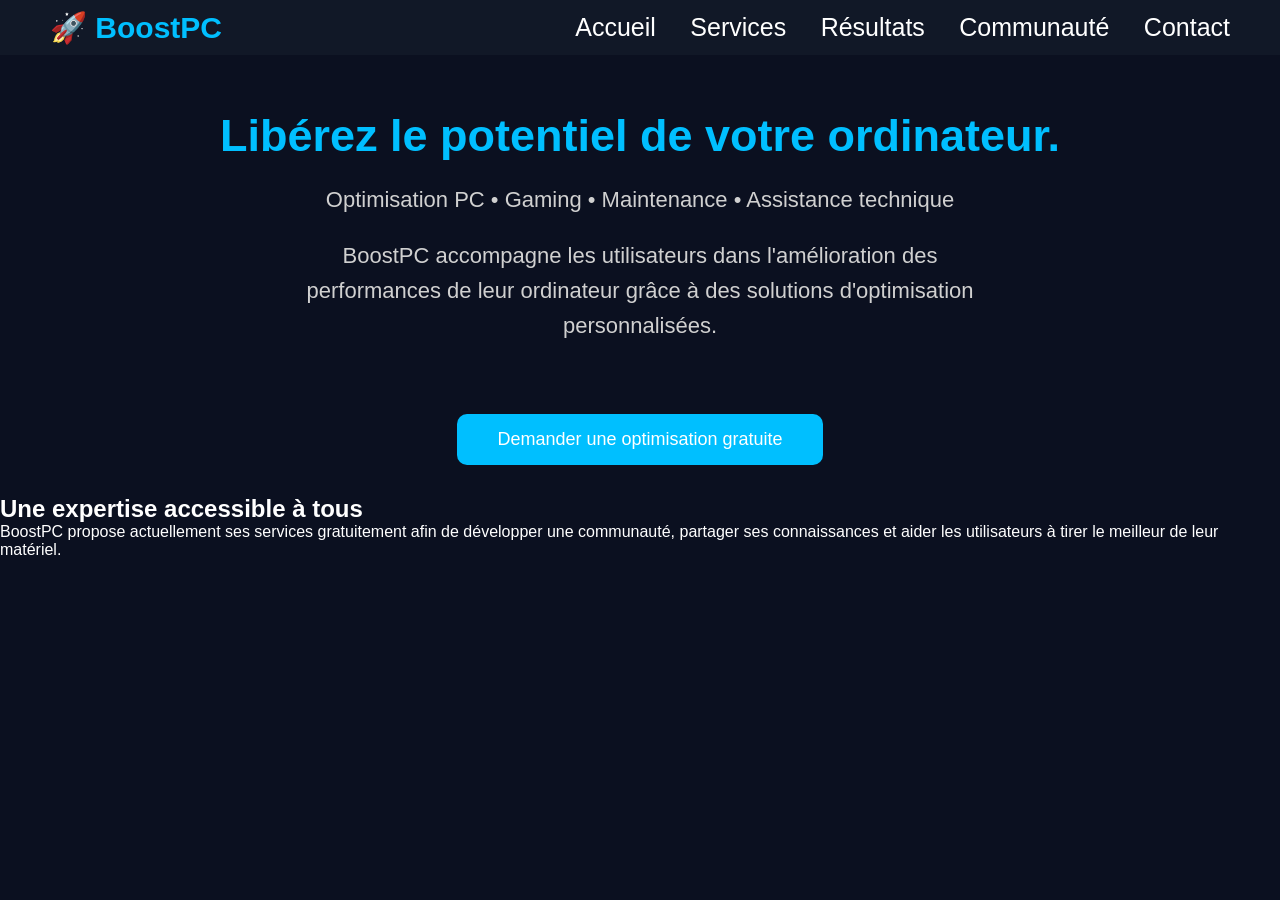
==== index_backup.html @ c75bd5c0 "Premier envoi du site BoostPC" ====
<!DOCTYPE html>
<html lang="fr">

<head>
    <meta charset="UTF-8">
    <meta name="viewport" content="width=device-width, initial-scale=1.0">

    <title>BoostPC - Optimisation PC</title>

    <!-- Feuille de style -->
    <link rel="stylesheet" href="css/style.css">
</head>

<body>

    <header>

        <div class="logo">
            🚀 BoostPC
        </div>

        <nav>
            <a href="#">Accueil</a>
            <a href="#">Services</a>
            <a href="#">Résultats</a>
            <a href="#">Communauté</a>
            <a href="#">Contact</a>
        </nav>

    </header>

    <section class="hero">

        <h1>
            Libérez le potentiel de votre ordinateur.
        </h1>

        <p>
            Optimisation PC • Gaming • Maintenance • Assistance technique
        </p>

        <p class="description">
            BoostPC accompagne les utilisateurs dans l'amélioration
            des performances de leur ordinateur grâce à des solutions
            d'optimisation personnalisées.
        </p>

        <button>
            Demander une optimisation gratuite
        </button>

    </section>


    <section class="presentation">

        <h2>
            Une expertise accessible à tous
        </h2>

        <p>
            BoostPC propose actuellement ses services gratuitement
            afin de développer une communauté, partager ses connaissances
            et aider les utilisateurs à tirer le meilleur de leur matériel.
        </p>

    </section>

    <script src="js/script.js"></script>

</body>

</html>
---- css/style.css ----
/* =========================
   RESET GENERAL
========================= */

* {
    margin: 0;
    padding: 0;
    box-sizing: border-box;
}


/* =========================
   BASE DU SITE
========================= */

body {
    background: #0b1020;
    color: white;
    font-family: Arial, Helvetica, sans-serif;
}


/* =========================
   HEADER / MENU
========================= */

header {

    display: flex;
    justify-content: space-between;
    align-items: center;

    padding: 10px 50px;

    background: #111827;

}


.logo {

    font-size: 30px;

    font-weight: bold;

    color: #00bfff;

}


nav a {

    font-size: 25px;

    color: white;

    text-decoration: none;

    margin-left: 30px;

}


nav a:hover {

    color: #00bfff;

}


/* =========================
   ACCUEIL
========================= */

.hero {

    text-align: center;

    padding: 30px 20px;

}


.hero h1 {

    margin-top: 25px;

    font-size: 45px;

    color: #00bfff;

}


.hero p {

    margin-top: 25px;

    font-size: 22px;

    border-radius: 10px;

    color: #d0d0d0;

}
.hero span {

    display: block;

    margin-top: 15px;

    color: #8B5CF6;

    font-size: 18px;

    font-weight: bold;

}
/* =========================
   BOUTONS GENERAUX
========================= */

button {

    margin-top: 40px;

    background: #00bfff;

    color: white;

    border: none;

    padding: 15px 40px;

    border-radius: 10px;

    font-size: 18px;

    cursor: pointer;

}


button:hover {

    background: #0095cc;

}


/* =========================
   BLOCS DE PRESENTATION
========================= */

.description {

    max-width: 700px;

    margin: 30px auto;

    font-size: 18px;

    line-height: 1.6;

}
.intro-text {
    width: 280px;
    text-align: center;
    background: #111827;
    padding: 25px;
    border-radius: 15px;
    border: 1px solid #1f2937;
}
.intro-text h2 {
    color: #8B5CF6;
    font-size: 24px;
    margin-bottom: 15px;
}
.intro-text p {
    color: #d0d0d0;
    font-size: 16px;
    line-height: 1.5;
}
/* =========================
   ALIGNEMENT PRESENTATION ACCUEIL
========================= */


.advantages-container {
    display: flex;
    justify-content: center;
    gap: 20px;
}
/* =========================
   SERVICES
========================= */

.services {

    text-align: center;

    padding: 5px 20px;

}


.services h2 {

    color: #00bfff;

    font-size: 40px;

    margin-bottom: 50px;

}


.services-container {

    display: flex;

    justify-content: center;

    flex-wrap: wrap;

    gap: 10px;

}


.service-card {

    background: #111827;

    width: 300px;

    padding: 30px;

    border-radius: 15px;

    transition: 0.3s;

    border: 1px solid #1f2937;

}


.service-card:hover {

    transform: translateY(-10px);

    border-color: #8B5CF6;

}


.service-card h3 {

    color: #8B5CF6;

    margin-bottom: 15px;

}


.service-card p {

    color: #d0d0d0;

    line-height: 1.6;

}
 /* =========================
   RESULTATS
========================= */

.results {

    text-align: center;

    padding: 80px 20px;

    background: #111827;

}


.results h2 {

    color: #00bfff;

    font-size: 50px;

    margin-bottom: 10px;

}


.results-intro {

    max-width: 700px;

    margin: auto;

    color: #d0d0d0;

    font-size: 30px;

    line-height: 1.5;

}



.results-container {

    display: flex;

    justify-content: center;

    flex-wrap: wrap;

    gap: 20px;

    margin-top: 30px;

}



.result-card {

    width: 280px;

    padding: 23px;

    background: #0b1020;

    border-radius: 15px;

}



.result-card h3 {

    color: #8B5CF6;

    margin-bottom: 25px;

}
/* =========================
   RESULTATS AVANT / APRES
========================= */

.before {

    color: #ff3b3b;

    margin: 15px;

    font-size: 17px;

    line-height: 1.5;

}


.after {

    color: #00bfff;

    margin: 15px;

    font-size: 17px;

    font-weight: bold;

    line-height: 1.5;

}
/* =========================
   COMMUNAUTE
========================= */

.community {

    text-align: center;

    padding: 80px 20px;

}
/* =========================
   A PROPOS
========================= */

.about {

    text-align: center;

    padding: 80px 20px;

    background: #111827;

}


.about h2 {

    color: #00bfff;

    font-size: 40px;

    margin-bottom: 30px;

}


.about > p {

    max-width: 800px;

    margin: 20px auto;

    color: #d0d0d0;

    line-height: 1.7;

}
/* =========================
   VALEURS A PROPOS
========================= */

.values {

    display: flex;

    justify-content: center;

    flex-wrap: wrap;

    gap: 30px;

    margin-top: 50px;

}



.value-card {

    width: 280px;

    background: #0b1020;

    padding: 30px;

    border-radius: 15px;

}



.value-card h3 {

    color: #8B5CF6;

    margin-bottom: 15px;

}
/* =========================
   CONTACT
========================= */

.contact {

    text-align: center;

    padding: 80px 20px;

}


.contact h2 {

    color: #00bfff;

    font-size: 40px;

    margin-bottom: 25px;

}


.contact > p {

    max-width: 700px;

    margin: auto;

    color: #d0d0d0;

}


.contact-box {

    max-width: 500px;

    margin: 40px auto;

    padding: 30px;

    background: #111827;

    border-radius: 15px;

}


.contact-box h3 {

    color: #8B5CF6;

}


.contact-box li {

    color: #d0d0d0;

    margin: 10px;

}
/* =========================
   BOUTON HERO BOOSTPC
========================= */

.hero-button {

    display: inline-block;

    margin-top: 30px;

    padding: 15px 40px;

    background: #8B5CF6;

    color: white;

    text-decoration: none;

    border-radius: 30px;

    font-size: 18px;

    font-weight: bold;

    box-shadow: 0 0 150px rgba(139, 92, 246, 0.5);

    transition: 1s;

}


.hero-button:hover {

    transform: translateY(-5px);

    background: #00bfff;

    box-shadow:
    0 0 1px rgba(0, 191, 255, 0.6),
    0 0 150px rgba(246, 92, 92, 0.5);

}
/* =========================
   METHODE BOOSTPC
========================= */

.method {

    text-align: center;

    padding: 60px 20px;

}


.method h2 {

    color: #00bfff;

    font-size: 40px;

    margin-bottom: 25px;

}


.method-intro {

    max-width: 700px;

    margin: auto;

    color: #d0d0d0;

    line-height: 1.6;

}


.method-container {

    display: flex;

    justify-content: center;

    flex-wrap: wrap;

    gap: 25px;

    margin-top: 50px;

}



.method-card {

    width: 250px;

    padding: 30px;

    background: #111827;

    border-radius: 15px;

}



.method-card h3 {

    color: #8B5CF6;

    margin-bottom: 15px;

}


.method-card p {

    color: #d0d0d0;

}
/* =========================
   CARTES COMMUNAUTE
========================= */

.community-container {

    display: flex;

    justify-content: center;

    flex-wrap: wrap;

    gap: 25px;

    margin-top: 35px;

}


.community-card {

    width: 280px;

    padding: 25px;

    background: #111827;

    border-radius: 15px;

}


.community-card h3 {

    color: #8B5CF6;

    margin-bottom: 15px;

}


.community-card p {

    color: #d0d0d0;

    line-height: 1.5;

}
/* =========================
   ENGAGEMENT BOOSTPC
========================= */

.trust-box {

    max-width: 600px;

    margin: 30px auto 0;

    padding: 25px;

    background: #111827;

    border-radius: 15px;

    border: 2px solid #8B5CF6;

    box-sizing: border-box;

}


.trust-box h3 {

    color: #00bfff;

    margin-bottom: 10px;

}


.trust-box p {

    color: #d0d0d0;

    line-height: 1.5;

}
/* =========================
   ELEMENTS COMMUNS
========================= */

.service-card,
.community-card,
.value-card,
.trust-box {

    background: #111827;

    border-radius: 15px;

    padding: 25px;

    border: 1px solid rgba(139, 92, 246, 0.3);

    transition: 0.3s;

}


.service-card:hover,
.community-card:hover,
.value-card:hover,
.trust-box:hover {

    transform: translateY(-5px);

}
/* =========================
   ANIMATION MENU
========================= */


nav a {

    animation: menuPulse 3s infinite;

}


@keyframes menuPulse {

    0% {

        text-shadow: 0 0 2px #8B5CF6;

    }


    50% {

        text-shadow:
        0 0 8px #8B5CF6,
        0 0 15px #8B5CF6,
        0 0 25px #8B5CF6;

    }


    100% {

        text-shadow: 0 0 120px #8B5CF6;

    }
}
/* =========================
   AVANTAGES ACCUEIL
========================= */

.advantages {

    display: flex;

    justify-content: center;

    align-items: center;

    gap: 60px;

    padding: 50px 20px;

    flex-wrap: wrap;

}

.advantage-card {

    width: 280px;

    padding: 25px;

    background: #111827;

    border-radius: 15px;

    border: 1px solid #1f2937;

    text-align: center;

}


.advantage-card h3 {

    color: #8B5CF6;

    margin-bottom: 15px;

}


.advantage-card p {

    color: #d0d0d0;

    line-height: 1.5;

}
.advantage-list {

    display: flex;

    flex-direction: column;

    gap: 20px;

}
/* =========================
   POURQUOI BOOSTPC
========================= */

.why-boostpc {

    text-align: center;

    padding: 40px 20px;

    background: #111827;

}


.why-boostpc h2 {

    color: #00bfff;

    font-size: 35px;

    margin-bottom: 20px;

}


.why-boostpc > p {

    max-width: 800px;

    margin: auto;

    color: #d0d0d0;

    line-height: 1.6;

}


.why-container {

    display: flex;

    justify-content: center;

    flex-wrap: wrap;

    gap: 25px;

    margin-top: 35px;

}


.why-card {

    width: 280px;

    padding: 25px;

    background: #0b1020;

    border-radius: 15px;

    border: 1px solid #1f2937;

}


.why-card h3 {

    color: #8B5CF6;

    margin-bottom: 15px;

}


.why-card p {

    color: #d0d0d0;

    line-height: 1.5;

}
/* =========================
   FOOTER
========================= */

footer {

    text-align: center;

    padding: 20px;

    background: #111827;

    color: #d0d0d0;

    font-size: 14px;

}


footer a {

    color: #00bfff;

    text-decoration: none;

}


footer a:hover {

    text-decoration: underline;

}
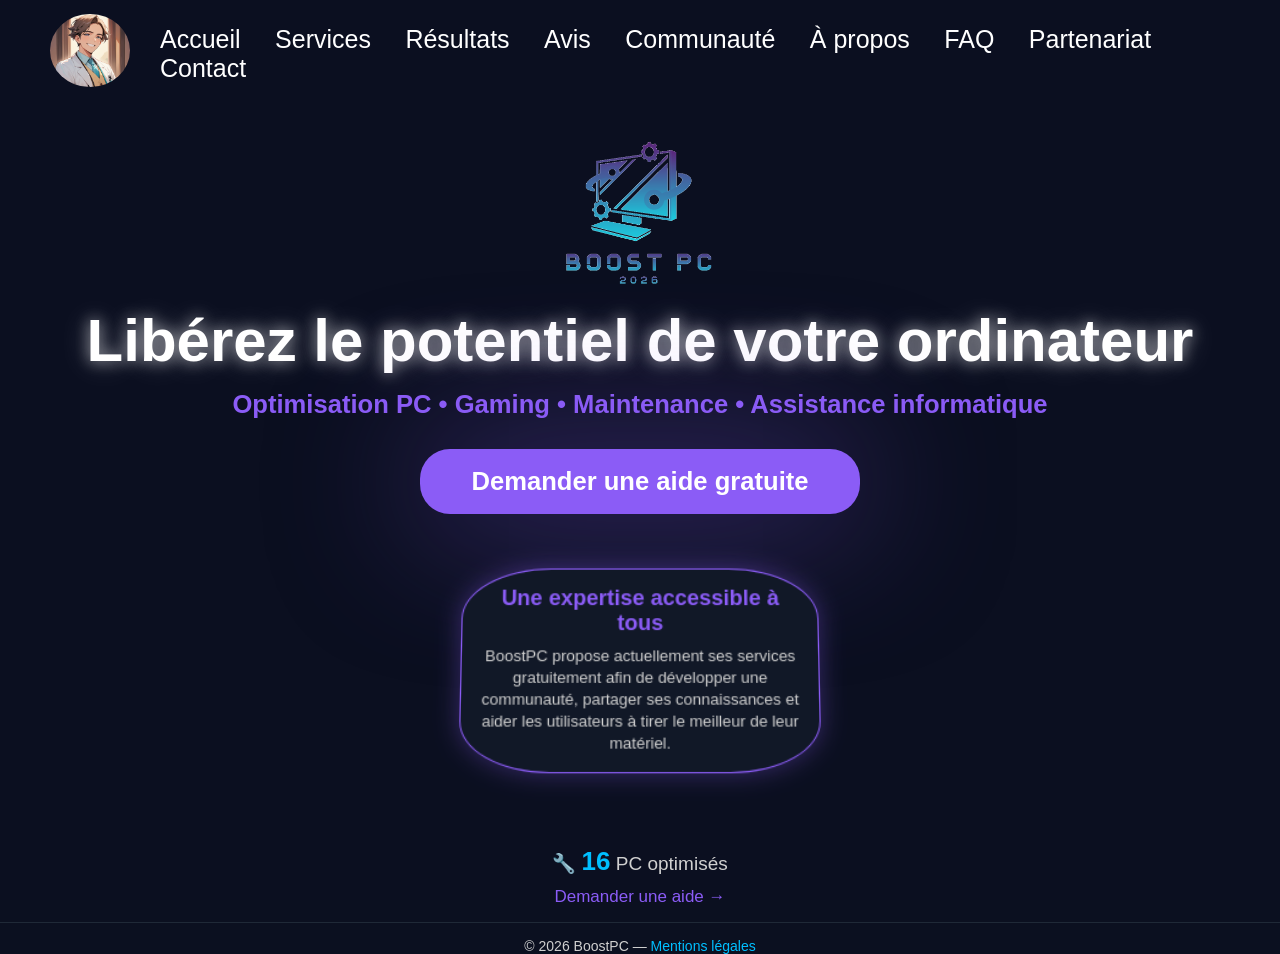
==== commit 8208ef6b: "Mise a jour compteur PC optimises" ====
--- a/index_backup.html
+++ b/index_backup.html
@@ -5,10 +5,21 @@
     <meta charset="UTF-8">
     <meta name="viewport" content="width=device-width, initial-scale=1.0">
 
-    <title>BoostPC - Optimisation PC</title>
+    <title>BoostPC - Optimisation PC Gratuite, Gaming & Assistance</title>
+    <meta name="description" content="BoostPC optimise votre PC gratuitement : performances, gaming, maintenance et assistance informatique personnalisée.">
 
+<meta property="og:title" content="BoostPC - Optimisation PC Gratuite, Gaming & Assistance">
+<meta property="og:description" content="Libérez le potentiel de votre ordinateur. Optimisation, gaming, maintenance et assistance informatique gratuite.">
+<meta property="og:image" content="https://boostpcbyquarz.github.io/boostpc/images/Boost_PC_logo.png">
+<meta property="og:image:width" content="1200">
+<meta property="og:image:height" content="630">
+<meta property="og:url" content="https://boostpcbyquarz.github.io/boostpc/">
+<meta property="og:type" content="website">
+<meta property="og:site_name" content="BoostPC">
+<meta name="twitter:card" content="summary_large_image">
     <!-- Feuille de style -->
     <link rel="stylesheet" href="css/style.css">
+    <link rel="icon" type="image/png" href="images/piclumen-1785346111693.png">
 </head>
 
 <body>
@@ -16,58 +27,89 @@
     <header>
 
         <div class="logo">
-            🚀 BoostPC
+            <img src="images/piclumen-1785346111693.png" alt="BoostPC" width="80">
         </div>
+<nav>
 
-        <nav>
-            <a href="#">Accueil</a>
-            <a href="#">Services</a>
-            <a href="#">Résultats</a>
-            <a href="#">Communauté</a>
-            <a href="#">Contact</a>
-        </nav>
+    <a href="../index.html">Accueil</a>
+<a href="pages/services.html">Services</a>
+<a href="pages/resultats.html">Résultats</a>
+<a href="pages/avis.html">Avis</a>
+<a href="pages/communaute.html">Communauté</a>
+<a href="pages/apropos.html">À propos</a>
+<a href="pages/faq.html">FAQ</a>
+<a href="pages/partenariat.html">Partenariat</a>
+<a href="pages/contact.html">Contact</a>
 
-    </header>
+</nav>
+    
+    </header> 
 
     <section class="hero">
 
-        <h1>
-            Libérez le potentiel de votre ordinateur.
-        </h1>
+    <img src="images/Boost_PC_logo.png" alt="BoostPC" class="hero-logo">
 
-        <p>
-            Optimisation PC • Gaming • Maintenance • Assistance technique
-        </p>
+    <p>
+        Libérez le potentiel de votre ordinateur
+    </p>
 
-        <p class="description">
-            BoostPC accompagne les utilisateurs dans l'amélioration
-            des performances de leur ordinateur grâce à des solutions
-            d'optimisation personnalisées.
-        </p>
+    <span>
+        Optimisation PC • Gaming • Maintenance • Assistance informatique
+    </span>
 
-        <button>
-            Demander une optimisation gratuite
-        </button>
+    <a href="pages/contact.html" class="hero-button">
+        Demander une aide gratuite
+    </a>
 
-    </section>
+</section>
 
 
-    <section class="presentation">
+<section class="advantages">
 
-        <h2>
-            Une expertise accessible à tous
-        </h2>
+    <div class="advantages-container">
 
-        <p>
-            BoostPC propose actuellement ses services gratuitement
-            afin de développer une communauté, partager ses connaissances
-            et aider les utilisateurs à tirer le meilleur de leur matériel.
-        </p>
+        <div class="intro-text">
+            <h2>Une expertise accessible à tous</h2>
+            <p>
+                BoostPC propose actuellement ses services gratuitement
+                afin de développer une communauté, partager ses connaissances
+                et aider les utilisateurs à tirer le meilleur de leur matériel.
+            </p>
+        </div>
 
-    </section>
+        <div class="advantage-card">
+            <h3>⚡ Performances optimisées</h3>
+            <p>Amélioration de la réactivité, de la stabilité et de l'efficacité du système.</p>
+        </div>
+
+        <div class="advantage-card">
+            <h3>🛠 Assistance personnalisée</h3>
+            <p>Des conseils adaptés à votre matériel et à vos besoins.</p>
+        </div>
+
+        <div class="advantage-card">
+            <h3>🔒 Modifications expliquées</h3>
+            <p>Chaque optimisation est expliquée et peut être annulée à tout moment.</p>
+        </div>
+
+    </div>
+
+</section>
 
     <script src="js/script.js"></script>
 
+    <footer>
+    <div class="intervention-counter">
+        <p>🔧 <strong>16</strong> PC optimisés</p>
+        <a href="pages/contact.html">Demander une aide →</a>
+    </div>
+    <p>&copy; 2026 BoostPC — <a href="pages/mentions-legales.html">Mentions légales</a></p>
+</footer>
+<script data-goatcounter="https://boostpc.goatcounter.com/count"
+        async src="//gc.zgo.at/count.js"></script>
 </body>
-
+<video class="bg-video" autoplay muted loop playsinline>
+    <source src="videos/ventilos-bg.mp4" type="video/mp4">
+</video>
+<div class="bg-video-overlay"></div>
 </html>
--- a/css/style.css
+++ b/css/style.css
@@ -27,16 +27,16 @@
 header {
 
     display: flex;
+
     justify-content: space-between;
+
     align-items: center;
 
-    padding: 10px 50px;
-
-    background: #111827;
-
-}
-
-
+    padding: clamp(8px, 1.5vh, 15px) 50px;
+
+    background: transparent;
+
+}
 .logo {
 
     font-size: 30px;
@@ -47,7 +47,11 @@
 
 }
 
-
+.logo img {
+
+    border-radius: 50%;
+
+}
 nav a {
 
     font-size: 25px;
@@ -76,16 +80,16 @@
 
     text-align: center;
 
-    padding: 30px 20px;
+    padding: clamp(10px, 2vh, 25px) 20px;
 
 }
 
 
 .hero h1 {
 
-    margin-top: 25px;
-
-    font-size: 45px;
+    margin-top: clamp(10px, 2vh, 20px);
+
+    font-size: clamp(30px, 4vw, 45px);
 
     color: #00bfff;
 
@@ -94,13 +98,17 @@
 
 .hero p {
 
-    margin-top: 25px;
-
-    font-size: 22px;
+    margin-top: clamp(10px, 1.5vh, 20px);
+
+    font-size: clamp(36px, 5vw, 60px);
 
     border-radius: 10px;
 
-    color: #d0d0d0;
+    color: #ffffff;
+
+    font-weight: bold;
+
+    text-shadow: 0 0 15px rgba(255, 255, 255, 0.6), 0 0 30px rgba(255, 255, 255, 0.3);
 
 }
 .hero span {
@@ -111,7 +119,7 @@
 
     color: #8B5CF6;
 
-    font-size: 18px;
+    font-size: clamp(16px, 2vw, 30px);
 
     font-weight: bold;
 
@@ -181,60 +189,48 @@
     font-size: 16px;
     line-height: 1.5;
 }
-/* =========================
-   ALIGNEMENT PRESENTATION ACCUEIL
-========================= */
-
-
-.advantages-container {
+
+/* =========================
+   SERVICES
+========================= */
+.services {
+
+    text-align: center;
+
+    padding: clamp(10px, 2vh, 20px) 20px;
+
+}
+
+
+.services h2 {
+
+    color: #00bfff;
+
+    font-size: clamp(28px, 3.5vw, 40px);
+
+    margin-bottom: clamp(15px, 2.5vh, 30px);
+
+}
+
+
+.services-container {
+
     display: flex;
+
     justify-content: center;
-    gap: 20px;
-}
-/* =========================
-   SERVICES
-========================= */
-
-.services {
-
-    text-align: center;
-
-    padding: 5px 20px;
-
-}
-
-
-.services h2 {
-
-    color: #00bfff;
-
-    font-size: 40px;
-
-    margin-bottom: 50px;
-
-}
-
-
-.services-container {
-
-    display: flex;
-
-    justify-content: center;
 
     flex-wrap: wrap;
 
-    gap: 10px;
-
-}
-
-
+    gap: clamp(8px, 1.5vw, 15px);
+
+}
 .service-card {
 
     background: #111827;
 
-    width: 300px;
-
-    padding: 30px;
+    width: 250px;
+
+    padding: clamp(15px, 2.5vh, 25px);
 
     border-radius: 15px;
 
@@ -243,8 +239,6 @@
     border: 1px solid #1f2937;
 
 }
-
-
 .service-card:hover {
 
     transform: translateY(-10px);
@@ -265,303 +259,417 @@
 
 .service-card p {
 
-    color: #d0d0d0;
+    color: #ffffff;
 
     line-height: 1.6;
+
+    text-shadow: 0 0 8px rgba(255, 255, 255, 0.4);
 
 }
  /* =========================
    RESULTATS
 ========================= */
-
 .results {
 
     text-align: center;
 
-    padding: 80px 20px;
+    padding: clamp(15px, 3vh, 30px) 20px;
+
+    background: transparent;
+
+}
+.results h2 {
+
+    color: #00bfff;
+
+    font-size: clamp(28px, 4vw, 42px);
+
+    margin-bottom: clamp(8px, 1.5vh, 15px);
+
+}
+
+
+.results-intro {
+
+    max-width: 700px;
+
+    margin: auto;
+
+    color: #d0d0d0;
+
+    font-size: clamp(16px, 1.8vw, 20px);
+
+    line-height: 1.5;
+
+}
+.results-container {
+
+    display: flex;
+
+    justify-content: center;
+
+    flex-wrap: wrap;
+
+    gap: clamp(10px, 1.5vw, 20px);
+
+    margin-top: clamp(15px, 2.5vh, 25px);
+
+}
+
+.result-card {
+
+    width: 240px;
+
+    padding: clamp(12px, 2vh, 20px);
+
+    background: #0b1020;
+
+    border-radius: 15px;
+
+    border: 1px solid #1f2937;
+
+    transition: 0.3s;
+
+    text-align: center;
+
+    display: flex;
+
+    flex-direction: column;
+
+    justify-content: center;
+
+    min-height: 180px;
+
+}
+
+.result-card:hover {
+
+    transform: translateY(-10px);
+
+    border-color: #8B5CF6;
+
+}
+
+
+
+.result-card h3 {
+
+    color: #8B5CF6;
+
+    margin-bottom: clamp(10px, 1.5vh, 18px);
+
+    font-size: 18px;
+
+    text-align: center;
+
+}
+/* =========================
+   RESULTATS AVANT / APRES
+========================= */
+.before {
+
+    color: #ff3b3b;
+
+    margin: 10px;
+
+    font-size: 15px;
+
+    line-height: 1.4;
+
+    text-shadow: 0 0 6px rgba(0, 0, 0, 0.9), 0 1px 3px rgba(0, 0, 0, 0.9);
+
+    font-weight: bold;
+
+    text-align: center;
+
+}
+.after {
+
+    color: #00bfff;
+
+    margin: 10px;
+
+    font-size: 15px;
+
+    font-weight: bold;
+
+    line-height: 1.4;
+
+    text-align: center;
+
+}
+/* =========================
+   COMMUNAUTE
+========================= */
+
+.community {
+
+    display: flex;
+
+    flex-direction: column;
+
+    justify-content: center;
+
+    align-items: center;
+
+    min-height: calc(100vh - 140px);
+
+    text-align: center;
+
+    padding: clamp(20px, 3.5vh, 35px) 20px;
+
+}
+.community h2 {
+
+    color: #8B5CF6;
+
+    font-size: clamp(28px, 3.5vw, 40px);
+
+    margin-bottom: 8px;
+
+}
+
+
+.community > p {
+
+    max-width: 750px;
+
+    margin: 0 auto;
+
+    color: #d0d0d0;
+
+    font-size: clamp(15px, 1.6vw, 18px);
+
+    line-height: 1.5;
+
+}
+/* =========================
+   A PROPOS
+========================= */
+.about {
+
+    text-align: center;
+
+    padding: clamp(20px, 3vh, 35px) 20px;
+
+    background: transparent;
+
+}
+.about h2 {
+
+    color: #00bfff;
+
+    font-size: clamp(32px, 4.5vw, 46px);
+
+    margin-bottom: clamp(12px, 2vh, 20px);
+
+}
+
+
+.about > p {
+
+    max-width: 850px;
+
+    margin: clamp(10px, 1.5vh, 16px) auto;
+
+    color: #d0d0d0;
+
+    font-size: clamp(17px, 1.8vw, 20px);
+
+    line-height: 1.6;
+
+    transition: transform 0.25s ease;
+
+    cursor: default;
+
+}
+
+
+.about > p:hover {
+
+    transform: scale(1.05);
+
+    color: #ffffff;
+
+}
+/* =========================
+   VALEURS A PROPOS
+========================= */
+.values {
+
+    display: flex;
+
+    justify-content: center;
+
+    flex-wrap: wrap;
+
+    gap: clamp(12px, 1.8vw, 20px);
+
+    margin-top: clamp(15px, 2.5vh, 25px);
+
+}
+.value-card {
+
+    width: 180px;
+
+    background: #0b1020;
+
+    padding: 12px;
+
+    border-radius: 12px;
+
+    border: 1px solid #1f2937;
+
+    text-align: left;
+
+    box-sizing: border-box;
+
+    transition: transform 0.3s ease, background 0.3s ease, border-color 0.3s ease;
+
+}
+.value-card:hover {
+
+    transform: scale(1.35) translateY(-10px);
+
+    background: #1a1f35;
+
+    border-color: #8B5CF6;
+
+    box-shadow: 0 15px 35px rgba(139, 92, 246, 0.45);
+
+    z-index: 3;
+
+    position: relative;
+
+}
+
+.value-card h3 {
+
+    color: #8B5CF6;
+
+    margin-bottom: 15px;
+
+}
+/* =========================
+   CONTACT
+========================= */
+.contact {
+
+    text-align: center;
+
+    padding: clamp(20px, 3.5vh, 35px) 20px;
+
+}
+
+
+.contact h2 {
+
+    color: #00bfff;
+
+    font-size: clamp(30px, 4vw, 42px);
+
+    margin-bottom: clamp(10px, 1.5vh, 18px);
+
+}
+
+
+.contact > p {
+
+    max-width: 700px;
+
+    margin: 0 auto;
+
+    color: #d0d0d0;
+
+    font-size: clamp(15px, 1.6vw, 18px);
+
+    line-height: 1.5;
+
+}
+.contact-box {
+
+    max-width: 500px;
+
+    margin: clamp(15px, 2.5vh, 25px) auto;
+
+    padding: clamp(18px, 2.5vh, 25px);
 
     background: #111827;
 
-}
-
-
-.results h2 {
-
-    color: #00bfff;
-
-    font-size: 50px;
-
-    margin-bottom: 10px;
-
-}
-
-
-.results-intro {
-
-    max-width: 700px;
-
-    margin: auto;
+    border-radius: 15px;
+
+    border: 1px solid #1f2937;
+
+    transition: 0.3s;
+
+}
+
+
+.contact-box:hover {
+
+    transform: translateY(-8px);
+
+    border-color: #8B5CF6;
+
+}
+
+
+.contact-box h3 {
+
+    color: #8B5CF6;
+
+    font-size: clamp(17px, 1.8vw, 20px);
+
+}
+
+
+.contact-box p {
+
+    font-size: clamp(14px, 1.5vw, 16px);
+
+    line-height: 1.5;
+
+}
+
+
+.contact-box li {
 
     color: #d0d0d0;
 
-    font-size: 30px;
-
-    line-height: 1.5;
-
-}
-
-
-
-.results-container {
-
-    display: flex;
-
-    justify-content: center;
-
-    flex-wrap: wrap;
-
-    gap: 20px;
+    margin: 8px;
+
+    font-size: clamp(14px, 1.5vw, 16px);
+
+}
+/* =========================
+   BOUTON HERO BOOSTPC
+========================= */
+
+.hero-button {
+
+    display: inline-block;
 
     margin-top: 30px;
 
-}
-
-
-
-.result-card {
-
-    width: 280px;
-
-    padding: 23px;
-
-    background: #0b1020;
-
-    border-radius: 15px;
-
-}
-
-
-
-.result-card h3 {
-
-    color: #8B5CF6;
-
-    margin-bottom: 25px;
-
-}
-/* =========================
-   RESULTATS AVANT / APRES
-========================= */
-
-.before {
-
-    color: #ff3b3b;
-
-    margin: 15px;
-
-    font-size: 17px;
-
-    line-height: 1.5;
-
-}
-
-
-.after {
-
-    color: #00bfff;
-
-    margin: 15px;
-
-    font-size: 17px;
+    padding: clamp(12px, 2vh, 20px) clamp(25px, 4vw, 55px);
+
+    background: #8B5CF6;
+
+    color: white;
+
+    text-decoration: none;
+
+    border-radius: 30px;
+
+    font-size: clamp(16px, 2vw, 28px);
 
     font-weight: bold;
 
-    line-height: 1.5;
-
-}
-/* =========================
-   COMMUNAUTE
-========================= */
-
-.community {
-
-    text-align: center;
-
-    padding: 80px 20px;
-
-}
-/* =========================
-   A PROPOS
-========================= */
-
-.about {
-
-    text-align: center;
-
-    padding: 80px 20px;
-
-    background: #111827;
-
-}
-
-
-.about h2 {
-
-    color: #00bfff;
-
-    font-size: 40px;
-
-    margin-bottom: 30px;
-
-}
-
-
-.about > p {
-
-    max-width: 800px;
-
-    margin: 20px auto;
-
-    color: #d0d0d0;
-
-    line-height: 1.7;
-
-}
-/* =========================
-   VALEURS A PROPOS
-========================= */
-
-.values {
-
-    display: flex;
-
-    justify-content: center;
-
-    flex-wrap: wrap;
-
-    gap: 30px;
-
-    margin-top: 50px;
-
-}
-
-
-
-.value-card {
-
-    width: 280px;
-
-    background: #0b1020;
-
-    padding: 30px;
-
-    border-radius: 15px;
-
-}
-
-
-
-.value-card h3 {
-
-    color: #8B5CF6;
-
-    margin-bottom: 15px;
-
-}
-/* =========================
-   CONTACT
-========================= */
-
-.contact {
-
-    text-align: center;
-
-    padding: 80px 20px;
-
-}
-
-
-.contact h2 {
-
-    color: #00bfff;
-
-    font-size: 40px;
-
-    margin-bottom: 25px;
-
-}
-
-
-.contact > p {
-
-    max-width: 700px;
-
-    margin: auto;
-
-    color: #d0d0d0;
-
-}
-
-
-.contact-box {
-
-    max-width: 500px;
-
-    margin: 40px auto;
-
-    padding: 30px;
-
-    background: #111827;
-
-    border-radius: 15px;
-
-}
-
-
-.contact-box h3 {
-
-    color: #8B5CF6;
-
-}
-
-
-.contact-box li {
-
-    color: #d0d0d0;
-
-    margin: 10px;
-
-}
-/* =========================
-   BOUTON HERO BOOSTPC
-========================= */
-
-.hero-button {
-
-    display: inline-block;
-
-    margin-top: 30px;
-
-    padding: 15px 40px;
-
-    background: #8B5CF6;
-
-    color: white;
-
-    text-decoration: none;
-
-    border-radius: 30px;
-
-    font-size: 18px;
-
-    font-weight: bold;
-
     box-shadow: 0 0 150px rgba(139, 92, 246, 0.5);
 
     transition: 1s;
 
 }
-
 
 .hero-button:hover {
 
@@ -577,12 +685,11 @@
 /* =========================
    METHODE BOOSTPC
 ========================= */
-
 .method {
 
     text-align: center;
 
-    padding: 60px 20px;
+    padding: clamp(15px, 2.5vh, 30px) 20px;
 
 }
 
@@ -591,13 +698,11 @@
 
     color: #00bfff;
 
-    font-size: 40px;
-
-    margin-bottom: 25px;
-
-}
-
-
+    font-size: clamp(28px, 3.5vw, 40px);
+
+    margin-bottom: clamp(10px, 2vh, 20px);
+
+}
 .method-intro {
 
     max-width: 700px;
@@ -609,8 +714,6 @@
     line-height: 1.6;
 
 }
-
-
 .method-container {
 
     display: flex;
@@ -619,9 +722,9 @@
 
     flex-wrap: wrap;
 
-    gap: 25px;
-
-    margin-top: 50px;
+    gap: clamp(10px, 1.5vw, 20px);
+
+    margin-top: clamp(15px, 2.5vh, 30px);
 
 }
 
@@ -629,19 +732,88 @@
 
 .method-card {
 
+    width: 220px;
+
+    padding: clamp(12px, 2vh, 20px);
+
+    background: #111827;
+
+    border-radius: 15px;
+
+    transition: 0.3s;
+
+    border: 1px solid #1f2937;
+
+}
+
+
+.method-card:hover {
+
+    transform: translateY(-10px);
+
+    border-color: #8B5CF6;
+
+}
+.method-card h3 {
+
+    color: #8B5CF6;
+
+    margin-bottom: 15px;
+
+}
+
+
+.method-card p {
+
+    color: #ffffff;
+
+    text-shadow: 0 0 8px rgba(255, 255, 255, 0.4);
+
+}
+/* =========================
+   CARTES COMMUNAUTE
+========================= */
+
+.community-container {
+
+    display: flex;
+
+    justify-content: center;
+
+    flex-wrap: wrap;
+
+    gap: clamp(14px, 2vw, 22px);
+
+    margin-top: clamp(20px, 3vh, 30px);
+
+}
+
+
+.community-card {
+
     width: 250px;
 
-    padding: 30px;
+    padding: clamp(15px, 2.5vh, 22px);
 
     background: #111827;
 
     border-radius: 15px;
 
-}
-
-
-
-.method-card h3 {
+    border: 1px solid #1f2937;
+
+    transition: 0.3s;
+
+}
+
+
+.community-card:hover {
+
+    transform: translateY(-10px);
+
+    border-color: #8B5CF6;
+
+}
+.community-card h3 {
 
     color: #8B5CF6;
 
@@ -650,124 +822,88 @@
 }
 
 
-.method-card p {
+.community-card p {
+
+    color: #ffffff;
+
+    line-height: 1.5;
+
+    text-shadow: 0 0 8px rgba(255, 255, 255, 0.4);
+
+}
+/* =========================
+   ENGAGEMENT BOOSTPC
+========================= */
+.trust-box {
+
+    width: 180px;
+
+    text-align: left;
+
+    padding: 12px;
+
+    background: #0b1020;
+
+    border-radius: 12px;
+
+    border: 1px solid #1f2937;
+
+    box-sizing: border-box;
+
+    transition: transform 0.3s ease, background 0.3s ease, border-color 0.3s ease;
+
+}
+.trust-box:hover {
+
+    transform: scale(1.35) translateY(-10px);
+
+    background: #1a1f35;
+
+    border-color: #8B5CF6;
+
+    box-shadow: 0 15px 35px rgba(139, 92, 246, 0.45);
+
+    z-index: 3;
+
+    position: relative;
+
+}
+
+.trust-box h3 {
+
+    color: #8B5CF6;
+
+    margin-bottom: 15px;
+
+}
+
+
+.trust-box p {
 
     color: #d0d0d0;
 
-}
-/* =========================
-   CARTES COMMUNAUTE
-========================= */
-
-.community-container {
-
-    display: flex;
-
-    justify-content: center;
-
-    flex-wrap: wrap;
-
-    gap: 25px;
-
-    margin-top: 35px;
-
-}
-
-
+    line-height: 1.5;
+
+}
+/* =========================
+   ELEMENTS COMMUNS
+========================= */
+.service-card,
 .community-card {
 
-    width: 280px;
+    background: #111827;
+
+    border-radius: 15px;
 
     padding: 25px;
 
-    background: #111827;
-
-    border-radius: 15px;
-
-}
-
-
-.community-card h3 {
-
-    color: #8B5CF6;
-
-    margin-bottom: 15px;
-
-}
-
-
-.community-card p {
-
-    color: #d0d0d0;
-
-    line-height: 1.5;
-
-}
-/* =========================
-   ENGAGEMENT BOOSTPC
-========================= */
-
-.trust-box {
-
-    max-width: 600px;
-
-    margin: 30px auto 0;
-
-    padding: 25px;
-
-    background: #111827;
-
-    border-radius: 15px;
-
-    border: 2px solid #8B5CF6;
-
-    box-sizing: border-box;
-
-}
-
-
-.trust-box h3 {
-
-    color: #00bfff;
-
-    margin-bottom: 10px;
-
-}
-
-
-.trust-box p {
-
-    color: #d0d0d0;
-
-    line-height: 1.5;
-
-}
-/* =========================
-   ELEMENTS COMMUNS
-========================= */
-
-.service-card,
-.community-card,
-.value-card,
-.trust-box {
-
-    background: #111827;
-
-    border-radius: 15px;
-
-    padding: 25px;
-
     border: 1px solid rgba(139, 92, 246, 0.3);
 
     transition: 0.3s;
 
 }
-
-
 .service-card:hover,
-.community-card:hover,
-.value-card:hover,
-.trust-box:hover {
+.community-card:hover {
 
     transform: translateY(-5px);
 
@@ -809,6 +945,7 @@
 
     }
 }
+
 /* =========================
    AVANTAGES ACCUEIL
 ========================= */
@@ -821,32 +958,453 @@
 
     align-items: center;
 
-    gap: 60px;
-
-    padding: 50px 20px;
+    padding: clamp(40px, 6vh, 70px) 20px;
+
+    margin-top: clamp(20px, 4vh, 40px);
+
+    perspective: 1200px;
+
+}
+
+
+.advantages-container {
+
+    position: relative;
+
+    width: clamp(230px, 23vw, 300px);
+
+    height: clamp(170px, 17vh, 210px);
+
+    transform-style: preserve-3d;
+
+    transform: rotateX(8deg);
+
+    animation: orbitRotate 14s linear infinite;
+
+}
+
+
+.advantages-container:hover {
+
+    animation-play-state: paused;
+
+}
+
+
+.advantages-container .intro-text,
+.advantages-container .advantage-card {
+
+    position: absolute;
+
+    top: 0;
+
+    left: 0;
+
+    width: 100%;
+
+    height: 100%;
+
+    backface-visibility: hidden;
+
+    display: flex;
+
+    flex-direction: column;
+
+    justify-content: center;
+
+    background: #111827;
+
+    padding: 20px;
+
+    border-radius: 15px;
+
+    border: 1px solid #1f2937;
+
+    box-sizing: border-box;
+
+}
+
+
+.advantages-container .intro-text {
+    transform: rotateY(0deg) translateZ(clamp(160px, 18vw, 220px));
+}
+
+.advantages-container .advantage-card:nth-of-type(2) {
+    transform: rotateY(90deg) translateZ(clamp(160px, 18vw, 220px));
+}
+
+.advantages-container .advantage-card:nth-of-type(3) {
+    transform: rotateY(180deg) translateZ(clamp(160px, 18vw, 220px));
+}
+
+.advantages-container .advantage-card:nth-of-type(4) {
+    transform: rotateY(270deg) translateZ(clamp(160px, 18vw, 220px));
+}
+
+
+@keyframes orbitRotate {
+
+    from {
+        transform: rotateX(8deg) rotateY(0deg);
+    }
+
+    to {
+        transform: rotateX(8deg) rotateY(360deg);
+    }
+
+}
+
+
+.advantage-card h3 {
+
+    color: #8B5CF6;
+
+    margin-bottom: 15px;
+
+}
+
+
+.advantage-card p {
+
+    color: #d0d0d0;
+
+    line-height: 1.5;
+
+}
+
+/* =========================
+   POURQUOI BOOSTPC
+========================= */
+
+.why-boostpc {
+
+    text-align: center;
+
+    padding: 40px 20px;
+
+    background: #111827;
+
+}
+
+
+.why-boostpc h2 {
+
+    color: #00bfff;
+
+    font-size: 35px;
+
+    margin-bottom: 20px;
+
+}
+
+
+.why-boostpc > p {
+
+    max-width: 800px;
+
+    margin: auto;
+
+    color: #d0d0d0;
+
+    line-height: 1.6;
+
+}
+
+
+.why-container {
+
+    display: flex;
+
+    justify-content: center;
 
     flex-wrap: wrap;
 
-}
-
-.advantage-card {
+    gap: 25px;
+
+    margin-top: 35px;
+
+}
+
+
+.why-card {
 
     width: 280px;
 
     padding: 25px;
 
+    background: #0b1020;
+
+    border-radius: 15px;
+
+    border: 1px solid #1f2937;
+
+}
+
+
+.why-card h3 {
+
+    color: #8B5CF6;
+
+    margin-bottom: 15px;
+
+}
+
+
+.why-card p {
+
+    color: #d0d0d0;
+
+    line-height: 1.5;
+
+}
+/* =========================
+   FOOTER
+========================= */
+
+footer {
+
+    text-align: center;
+
+    padding: 0px;
+
+    background: transparent;
+
+    color: #d0d0d0;
+
+    font-size: 14px;
+
+}
+
+footer a {
+
+    color: #00bfff;
+
+    text-decoration: none;
+
+}
+
+
+footer a:hover {
+
+    text-decoration: underline;
+
+}
+/* =========================
+   RESPONSIVE MOBILE
+========================= */
+
+@media (max-width: 768px) {
+
+    header {
+        flex-direction: column;
+        padding: 15px 20px;
+    }
+
+    nav {
+        margin-top: 10px;
+        display: flex;
+        flex-wrap: wrap;
+        justify-content: center;
+    }
+
+    nav a {
+        font-size: 16px;
+        margin: 5px 10px;
+    }
+
+    .hero h1 {
+        font-size: 32px;
+    }
+
+    .hero p {
+        font-size: 18px;
+    }
+
+    .advantages,
+    .advantages-container,
+    .services-container,
+    .results-container,
+    .community-container,
+    .method-container,
+    .values {
+        flex-direction: column;
+        align-items: center;
+    }
+
+    .service-card,
+    .advantage-card,
+    .intro-text,
+    .result-card,
+    .community-card,
+    .value-card,
+    .method-card {
+        width: 90%;
+        max-width: 320px;
+    }
+
+}
+/* =========================
+   AVIS / TEMOIGNAGES
+========================= */
+.testimonials {
+
+    text-align: center;
+
+    padding: clamp(50px, 8vh, 20px) 20px;
+
+}
+
+
+.testimonials h2 {
+
+    color: #00bfff;
+
+    font-size: clamp(34px, 4.5vw, 48px);
+
+    margin-bottom: clamp(18px, 3vh, 30px);
+
+}
+
+
+.testimonials-intro {
+
+    max-width: 750px;
+
+    margin: auto;
+
+    color: #d0d0d0;
+
+    font-size: clamp(17px, 2vw, 22px);
+
+    line-height: 1.6;
+
+}
+
+
+
+
+
+.testimonials-container:hover .testimonial-card {
+
+    transform: scale(0.9);
+
+    opacity: 0.55;
+
+}
+
+
+.testimonials-container .testimonial-card:hover {
+
+    transform: scale(1.2) translateY(-15px) !important;
+
+    opacity: 1 !important;
+
+    border-color: #8B5CF6;
+
+    box-shadow: 0 15px 40px rgba(139, 92, 246, 0.4);
+
+    z-index: 2;
+
+}
+.testimonial-author {
+
+    display: block;
+
+    margin-top: 15px;
+
+    color: #8B5CF6;
+
+    font-weight: bold;
+
+    font-style: normal;
+
+}
+/* =========================
+   FAQ
+========================= */
+
+.faq {
+
+    text-align: center;
+
+    padding: 80px 20px;
+
+}
+
+
+.faq h2 {
+
+    color: #00bfff;
+
+    font-size: 40px;
+
+    margin-bottom: 20px;
+
+}
+
+
+.faq-intro {
+
+    max-width: 700px;
+
+    margin: auto;
+
+    color: #d0d0d0;
+
+    line-height: 1.6;
+
+    font-size: clamp(18px, 2vw, 32px);
+
+}
+
+.faq-container {
+
+    display: flex;
+
+    justify-content: center;
+
+    flex-wrap: wrap;
+
+    gap: 25px;
+
+    margin-top: 50px;
+
+}
+.faq-card {
+
+    width: 300px;
+
+    padding: 25px;
+
     background: #111827;
 
     border-radius: 15px;
 
     border: 1px solid #1f2937;
 
-    text-align: center;
-
-}
-
-
-.advantage-card h3 {
+    text-align: left;
+
+    transition: transform 0.3s ease, background 0.3s ease, border-color 0.3s ease;
+
+}
+
+
+.faq-card:hover {
+
+    transform: scale(1.1) translateY(-10px);
+
+    background: #1a1f35;
+
+    border-color: #8B5CF6;
+
+    box-shadow: 0 15px 35px rgba(139, 92, 246, 0.4);
+
+    z-index: 3;
+
+    position: relative;
+
+}
+.faq-card h3 {
 
     color: #8B5CF6;
 
@@ -855,137 +1413,1370 @@
 }
 
 
-.advantage-card p {
+.faq-card p {
 
     color: #d0d0d0;
 
+    line-height: 1.6;
+
+}
+/* =========================
+   ANIMATIONS D'APPARITION
+========================= */
+
+.hero,
+.advantages,
+.services,
+.results,
+.community,
+.about,
+.contact,
+.method,
+.testimonials,
+.faq {
+
+    animation: fadeInUp 0.8s ease-out;
+
+}
+
+
+@keyframes fadeInUp {
+
+    from {
+        opacity: 0;
+        transform: translateY(20px);
+    }
+
+    to {
+        opacity: 1;
+        transform: translateY(0);
+    }
+
+}
+/* =========================
+   CLIGNOTEMENT DISCORD
+========================= */
+
+.blink-text {
+
+    animation: blinkText 1.5s ease-in-out infinite;
+
+}
+
+
+@keyframes blinkText {
+
+    0%, 100% {
+        opacity: 1;
+    }
+
+    50% {
+        opacity: 0.4;
+    }
+
+}
+/* =========================
+   AJUSTEMENT TAILLE TEXTE CARTES A PROPOS
+========================= */
+
+.value-card h3,
+.trust-box h3 {
+
+    font-size: 15px;
+
+    margin-bottom: 8px;
+
+}
+
+
+.value-card p,
+.trust-box p {
+
+    font-size: 13px;
+
+    line-height: 1.4;
+
+}
+/* =========================
+   CORRECTIF MOBILE - AVIS / TRUST / FAQ
+========================= */
+
+@media (max-width: 768px) {
+
+    .testimonials-container {
+        flex-wrap: wrap;
+    }
+
+    .testimonial-card,
+    .trust-box,
+    .faq-card {
+        width: 90%;
+        max-width: 320px;
+    }
+
+}
+/* =========================
+   MISE EN AVANT BLOC DISCORD CONTACT
+========================= */
+
+.contact-box-featured {
+
+    max-width: 550px;
+
+    border: 2px solid #8B5CF6;
+
+    box-shadow: 0 0 25px rgba(139, 92, 246, 0.4);
+
+    animation: pulseGlow 2.5s ease-in-out infinite;
+
+}
+
+
+.contact-box-featured:hover {
+
+    transform: scale(1.1) translateY(-10px);
+
+    box-shadow: 0 0 45px rgba(139, 92, 246, 0.7);
+
+    animation-play-state: paused;
+
+}
+
+
+@keyframes pulseGlow {
+
+    0%, 100% {
+        box-shadow: 0 0 20px rgba(139, 92, 246, 0.3);
+    }
+
+    50% {
+        box-shadow: 0 0 35px rgba(139, 92, 246, 0.6);
+    }
+
+}
+/* =========================
+   IMAGES DE FOND - RESULTATS
+========================= */
+
+.result-card {
+
+    position: relative;
+
+    background-size: cover;
+
+    background-position: center;
+
+    overflow: hidden;
+
+    isolation: isolate;
+
+}
+
+
+.result-card::before {
+
+    content: "";
+
+    position: absolute;
+
+    inset: 0;
+
+    background: linear-gradient(180deg, rgba(11, 16, 32, 0.55) 0%, rgba(11, 16, 32, 0.92) 100%);
+
+    z-index: -1;
+
+}
+
+
+.result-card:nth-child(1) {
+    background-image: url("../images/resultats/resultat-windows.png");
+}
+
+.result-card:nth-child(2) {
+    background-image: url("../images/resultats/resultat-gaming.png");
+}
+
+.result-card:nth-child(3) {
+    background-image: url("../images/resultats/resultat-systeme.png");
+}
+
+.result-card:nth-child(4) {
+    background-image: url("../images/resultats/resultat-energie.png");
+}
+
+.result-card:nth-child(5) {
+    background-image: url("../images/resultats/resultat-reseau.jpeg");
+}
+
+.result-card:nth-child(6) {
+    background-image: url("../images/resultats/resultat-refroidissement.jpg");
+}
+/* =========================
+   ZOOM AU SURVOL - CARTES RESULTATS
+========================= */
+
+.result-card {
+
+    transition: transform 0.3s ease, opacity 0.3s ease, box-shadow 0.3s ease;
+
+}
+
+
+.results-container:hover .result-card {
+
+    transform: scale(0.9);
+
+    opacity: 0.6;
+
+}
+
+
+.results-container .result-card:hover {
+
+    transform: scale(1.25) translateY(-10px) !important;
+
+    opacity: 1 !important;
+
+    box-shadow: 0 15px 40px rgba(139, 92, 246, 0.4);
+
+    z-index: 3;
+
+}
+/* =========================
+   LOGO HERO ACCUEIL
+========================= */
+
+.hero-logo {
+
+    width: clamp(140px, 12vw, 220px);
+
+    height: auto;
+
+    margin-top: clamp(5px, 1.5vh, 15px);
+
+}
+/* =========================
+   LAYOUT AVIS - CARTES + IMAGES
+========================= */
+
+.testimonials-layout {
+
+    display: flex;
+
+    justify-content: space-between;
+
+    align-items: flex-start;
+
+    gap: clamp(20px, 3vw, 40px);
+
+    margin-top: clamp(30px, 5vh, 50px);
+
+    width: 92vw;
+
+    margin-left: 5vw;
+
+    margin-right: auto;
+
+}
+.testimonials-container {
+
+    display: grid;
+
+    grid-template-columns: repeat(2, 1fr);
+
+    gap: clamp(12px, 1.5vw, 20px);
+
+    flex: 1;
+
+    min-width: 0;
+
+}
+
+.testimonial-card {
+
+    width: 100%;
+
+    padding: clamp(16px, 2.5vh, 24px);
+
+    background: #111827;
+
+    border-radius: 15px;
+
+    border: 1px solid #1f2937;
+
+    text-align: left;
+
+    transition: transform 0.3s ease, background 0.3s ease, border-color 0.3s ease, box-shadow 0.3s ease;
+
+}
+
+
+.testimonial-card:hover {
+
+    transform: scale(1.08) translateY(-8px);
+
+    background: #1a1f35;
+
+    border-color: #8B5CF6;
+
+    box-shadow: 0 15px 35px rgba(139, 92, 246, 0.4);
+
+    z-index: 3;
+
+    position: relative;
+
+}
+
+
+.testimonials-side-images {
+
+    display: flex;
+
+    flex-direction: column;
+
+    gap: 20px;
+
+    width: clamp(280px, 26vw, 420px);
+
+    flex-shrink: 0;
+
+    margin-top: -165px;
+
+}
+
+
+.testimonials-side-images img {
+
+    width: 100%;
+
+    height: auto;
+
+    border-radius: 15px;
+
+    border: 1px solid #1f2937;
+
+    opacity: 0.95;
+
+    transition: transform 0.3s ease, border-color 0.3s ease, box-shadow 0.3s ease;
+
+}
+
+
+.testimonials-side-images img:hover {
+
+    transform: scale(1.08) translateY(-8px);
+
+    border-color: #8B5CF6;
+
+    box-shadow: 0 15px 35px rgba(139, 92, 246, 0.4);
+
+    z-index: 3;
+
+    position: relative;
+
+}
+
+
+@media (max-width: 900px) {
+
+    .testimonials-layout {
+        flex-direction: column;
+        align-items: center;
+        width: 100%;
+        max-width: 500px;
+        margin: 0 auto;
+    }
+
+    .testimonials-container {
+        width: 100%;
+    }
+
+    .testimonials-side-images {
+        flex-direction: column;
+        width: 100%;
+        max-width: 400px;
+        margin-top: 30px;
+        margin-left: 0;
+    }
+
+}
+/* =========================
+   LIGHTBOX IMAGES AVIS
+========================= */
+
+.lightbox-overlay {
+
+    position: fixed;
+
+    top: 0;
+
+    left: 0;
+
+    width: 100%;
+
+    height: 100%;
+
+    background: rgba(11, 16, 32, 0.92);
+
+    display: flex;
+
+    justify-content: center;
+
+    align-items: center;
+
+    opacity: 0;
+
+    visibility: hidden;
+
+    transition: opacity 0.3s ease;
+
+    z-index: 100;
+
+    cursor: zoom-out;
+
+}
+
+
+.lightbox-overlay.active {
+
+    opacity: 1;
+
+    visibility: visible;
+
+}
+
+
+.lightbox-overlay img {
+
+    max-width: 92vw;
+
+    max-height: 92vh;
+
+    border-radius: 10px;
+
+    border: 2px solid #8B5CF6;
+
+    box-shadow: 0 0 60px rgba(139, 92, 246, 0.5);
+
+}
+/* =========================
+   VIDEO DE FOND - TOUTES LES PAGES
+========================= */
+
+.bg-video {
+
+    position: fixed;
+
+    top: 0;
+
+    left: 0;
+
+    width: 100%;
+
+    height: 100%;
+
+    object-fit: cover;
+
+    object-position: 100% center;
+
+    z-index: -2;
+
+}
+.bg-video-overlay {
+
+    position: fixed;
+
+    top: 0;
+
+    left: 0;
+
+    width: 100%;
+
+    height: 100%;
+
+    background: rgba(11, 16, 32, 0.85);
+
+    z-index: -1;
+
+}
+/* =========================
+   CORRECTIF VIDEO DE FOND MOBILE
+========================= */
+
+@media (max-width: 768px) {
+
+    .bg-video {
+        object-position: center center;
+    }
+
+}
+/* =========================
+   PARTENARIAT
+========================= */
+
+.partners-hero {
+
+    text-align: center;
+
+    padding: clamp(40px, 6vh, 70px) 20px;
+
+}
+
+
+.partners-hero h2 {
+
+    color: #8B5CF6;
+
+    font-size: clamp(36px, 5vw, 54px);
+
+    margin-bottom: clamp(15px, 2.5vh, 25px);
+
+    text-shadow: 0 0 25px rgba(139, 92, 246, 0.5);
+
+}
+
+
+.partners-hero > p {
+
+    max-width: 750px;
+
+    margin: 0 auto;
+
+    color: #d0d0d0;
+
+    font-size: clamp(17px, 1.8vw, 21px);
+
+    line-height: 1.6;
+
+}
+
+
+.partners-container {
+
+    display: flex;
+
+    justify-content: center;
+
+    flex-wrap: wrap;
+
+    gap: clamp(14px, 2vw, 22px);
+
+    margin-top: clamp(30px, 4vh, 45px);
+
+}
+
+
+.partner-card {
+
+    width: 280px;
+
+    padding: clamp(20px, 3vh, 28px);
+
+    background: #111827;
+
+    border-radius: 15px;
+
+    border: 2px solid #8B5CF6;
+
+    box-shadow: 0 0 25px rgba(139, 92, 246, 0.3);
+
+    transition: transform 0.3s ease, background 0.3s ease, box-shadow 0.3s ease;
+
+}
+
+
+.partner-card:hover {
+
+    transform: scale(1.08) translateY(-8px);
+
+    background: #1a1f35;
+
+    box-shadow: 0 15px 45px rgba(139, 92, 246, 0.55);
+
+    z-index: 3;
+
+    position: relative;
+
+}
+
+
+.partner-card h3 {
+
+    color: #8B5CF6;
+
+    margin-bottom: 12px;
+
+    font-size: 20px;
+
+}
+
+
+.partner-card p {
+
+    color: #d0d0d0;
+
     line-height: 1.5;
 
 }
-.advantage-list {
+
+
+.partners-empty {
+
+    max-width: 550px;
+
+    margin: 40px auto 0;
+
+    padding: clamp(20px, 3vh, 28px);
+
+    background: transparent;
+
+    border-radius: 15px;
+
+    border: 2px dashed #8B5CF6;
+
+    color: #d0d0d0;
+
+    font-style: italic;
+
+    font-size: clamp(15px, 1.6vw, 17px);
+
+}
+.partners-empty a {
+
+    color: #00bfff;
+
+    font-style: normal;
+
+}
+
+
+.partners-empty p {
+
+    margin-bottom: 10px;
+
+}
+
+
+.partners-empty p:last-child {
+
+    margin-bottom: 0;
+
+}
+/* =========================
+   PAIRE EMAIL / DISCORD CONTACT
+========================= */
+
+.contact-pair {
 
     display: flex;
 
+    justify-content: center;
+
+    flex-wrap: wrap;
+
+    gap: clamp(20px, 3vw, 40px);
+
+}
+
+
+.contact-pair .contact-box {
+
+    margin: 0;
+
+}
+
+
+@media (max-width: 768px) {
+
+    .contact-pair {
+        flex-direction: column;
+        align-items: center;
+        width: 100%;
+        margin: 0 auto;
+    }
+
+    .contact-pair .contact-box {
+        width: 90%;
+        max-width: 400px;
+    }
+
+}
+/* =========================
+   AJUSTEMENT BLOC EXPERTISE (CERCLE ACCUEIL)
+========================= */
+
+.advantages-container .intro-text {
+
+    padding: 14px;
+
+}
+
+
+.advantages-container .intro-text h2 {
+
+    font-size: 18px;
+
+    margin-bottom: 8px;
+
+}
+
+
+.advantages-container .intro-text p {
+
+    font-size: 13px;
+
+    line-height: 1.4;
+
+}
+/* =========================
+   LUEUR BLOCS EXPERTISE / AVANTAGES ACCUEIL
+========================= */
+
+.advantages-container .intro-text,
+.advantages-container .advantage-card {
+
+    box-shadow: 0 0 20px rgba(139, 92, 246, 0.35);
+
+    border-color: #8B5CF6;
+
+}
+/* =========================
+   FORME ARRONDIE BLOCS EXPERTISE / AVANTAGES
+========================= */
+
+.advantages-container .intro-text,
+.advantages-container .advantage-card {
+
+    border-radius: 25%;
+
+}
+/* =========================
+   ADAPTATION BOUTON EMAIL MOBILE
+========================= */
+
+@media (max-width: 480px) {
+
+    .contact-pair .contact-box .hero-button {
+        font-size: 14px;
+        padding: 12px 20px;
+        word-break: break-all;
+        white-space: normal;
+        line-height: 1.4;
+    }
+
+}
+/* =========================
+   CORRECTIF ZOOM RESULTATS MOBILE
+========================= */
+
+@media (max-width: 768px) {
+
+    .results-container:hover .result-card {
+        transform: scale(0.95);
+    }
+
+    .results-container .result-card:hover {
+        transform: scale(1.18) translateY(-5px) !important;
+    }
+
+}
+/* =========================
+   ZOOM AU SCROLL - RESULTATS MOBILE
+========================= */
+
+@media (max-width: 768px) {
+
+    .result-card.in-view {
+        transform: scale(1.18) translateY(-5px);
+        box-shadow: 0 15px 40px rgba(139, 92, 246, 0.4);
+        z-index: 3;
+        position: relative;
+    }
+
+}
+/* =========================
+   ESPACE SUPPLEMENTAIRE FIN RESULTATS MOBILE
+========================= */
+
+@media (max-width: 768px) {
+
+    .results {
+        padding-bottom: 50vh;
+    }
+
+}
+/* =========================
+   COMPTEUR D'INTERVENTIONS
+========================= */
+
+.intervention-counter {
+
+    margin-bottom: 15px;
+
+    padding-bottom: 15px;
+
+    border-bottom: 1px solid #1f2937;
+
+}
+
+
+.intervention-counter p {
+
+    font-size: 19px;
+
+    color: #d0d0d0;
+
+    margin-bottom: 10px;
+
+}
+
+
+.intervention-counter strong {
+
+    color: #00bfff;
+
+    font-size: 26px;
+
+}
+
+
+.intervention-counter a {
+
+    color: #8B5CF6;
+
+    font-size: 17px;
+
+    text-decoration: none;
+
+}
+
+
+.intervention-counter a:hover {
+
+    text-decoration: underline;
+
+}
+/* CARTE TWITCH */
+
+.carte-twitch {
+  display: flex;
+  border: 2px solid #9146ff;
+  border-radius: 12px;
+  overflow: hidden;
+  background: #1a1a1b;
+  max-width: 450px;
+  margin: 40px auto;
+  box-shadow: 0 4px 15px rgba(145, 70, 255, 0.3);
+  transition: 0.3s;
+}
+
+.carte-twitch:hover {
+  transform: translateY(-5px);
+  box-shadow: 0 8px 25px rgba(145, 70, 255, 0.5);
+}
+
+.carte-twitch-img {
+  width: 120px;
+  height: 120px;
+  object-fit: cover;
+  flex-shrink: 0;
+}
+
+.carte-twitch-contenu {
+  padding: 15px;
+  flex: 1;
+  color: white;
+}
+
+.carte-header {
+  display: flex;
+  justify-content: space-between;
+  align-items: center;
+  margin-bottom: 10px;
+}
+
+.carte-twitch-contenu h3 {
+  margin: 0;
+  font-size: 18px;
+  color: #efb800;
+}
+
+.statut {
+  margin: 8px 0;
+  font-weight: bold;
+  color: #ff4444;
+  font-size: 13px;
+}
+
+.titre-stream {
+  margin: 10px 0;
+  font-size: 14px;
+  color: #a0a0a0;
+}
+
+.btn-twitch {
+  display: inline-block;
+  margin-top: 10px;
+  padding: 8px 15px;
+  background: #9146ff;
+  color: white;
+  text-decoration: none;
+  border-radius: 5px;
+  font-weight: bold;
+  transition: 0.3s;
+}
+
+.btn-twitch:hover {
+  background: #7835cc;
+}
+
+/* VOYANT ROUGE FIXE quand pas en live */
+.voyant {
+  width: 14px;
+  height: 14px;
+  border-radius: 50%;
+  flex-shrink: 0;
+}
+
+.voyant-offline {
+  background: #ff4444;
+  box-shadow: 0 0 6px rgba(255, 68, 68, 0.6);
+}
+
+/* VOYANT VERT CLIGNOTANT quand en live */
+.voyant-online {
+  background: #00ff00;
+  animation: clignote 1s ease-in-out infinite;
+}
+
+@keyframes clignote {
+  0%, 100% {
+    opacity: 1;
+    box-shadow: 0 0 8px #00ff00, 0 0 20px #00ff00;
+  }
+  50% {
+    opacity: 0.2;
+    box-shadow: none;
+  }
+}
+/* =========================
+   CENTRAGE RESULTATS
+========================= */
+
+.result-card {
+    text-align: center;
+}
+
+.result-card h3 {
+    text-align: center;
+}
+
+.before {
+    text-align: center;
+}
+
+.after {
+    text-align: center;
+}
+/* =========================
+   CENTRAGE RESULTATS FORCÉ
+========================= */
+
+.result-card * {
+    text-align: center !important;
+}
+/* =========================
+   ILLUMINATION TEXTE AVIS
+========================= */
+
+.testimonial-card p {
+
+    color: #ffffff;
+
+    text-shadow: 0 0 8px rgba(255, 255, 255, 0.4);
+
+}
+/* =========================
+   ILLUMINATION ET CENTRAGE A PROPOS
+========================= */
+
+.value-card,
+.trust-box {
+    text-align: center;
+}
+
+.value-card p,
+.trust-box p {
+    color: #ffffff;
+    text-shadow: 0 0 8px rgba(255, 255, 255, 0.4);
+}
+
+.value-card h3,
+.trust-box h3 {
+    color: #8B5CF6;
+}
+/* CENTRAGE VERTICAL VALUE-CARD ET TRUST-BOX */
+
+.value-card,
+.trust-box {
+    display: flex;
     flex-direction: column;
-
-    gap: 20px;
-
-}
-/* =========================
-   POURQUOI BOOSTPC
-========================= */
-
-.why-boostpc {
-
-    text-align: center;
-
-    padding: 40px 20px;
-
-    background: #111827;
-
-}
-
-
-.why-boostpc h2 {
-
-    color: #00bfff;
-
-    font-size: 35px;
-
-    margin-bottom: 20px;
-
-}
-
-
-.why-boostpc > p {
-
-    max-width: 800px;
-
-    margin: auto;
-
-    color: #d0d0d0;
-
-    line-height: 1.6;
-
-}
-
-
-.why-container {
-
+    justify-content: center;
+    min-height: 150px;
+}
+/* =========================
+   ILLUMINATION ET CENTRAGE FAQ
+========================= */
+
+.faq-card {
     display: flex;
-
+    flex-direction: column;
     justify-content: center;
-
+    min-height: 150px;
+    text-align: center;
+}
+
+.faq-card h3 {
+    text-align: center;
+}
+
+.faq-card p {
+    color: #ffffff;
+    text-shadow: 0 0 8px rgba(255, 255, 255, 0.4);
+    text-align: center;
+}
+/* =========================
+   ZOOM AU SURVOL - CARTES SERVICES
+========================= */
+
+.services-container:hover .service-card {
+    transform: scale(0.9);
+    opacity: 0.6;
+}
+
+.services-container .service-card:hover {
+    transform: scale(1.25) translateY(-10px) !important;
+    opacity: 1 !important;
+    box-shadow: 0 15px 40px rgba(139, 92, 246, 0.4);
+    z-index: 3;
+}
+/* =========================
+   ZOOM AU SURVOL - METHODE BOOSTPC
+========================= */
+
+.method-container:hover .method-card {
+    transform: scale(0.9);
+    opacity: 0.6;
+}
+
+.method-container .method-card:hover {
+    transform: scale(1.25) translateY(-10px) !important;
+    opacity: 1 !important;
+    box-shadow: 0 15px 40px rgba(139, 92, 246, 0.4);
+    z-index: 3;
+}
+/* =========================
+   CORRECTIF BOUTON DISCORD COMMUNAUTE
+========================= */
+
+.community-card .hero-button {
+    display: block;
+    margin-top: 15px;
+    padding: 10px 20px;
+    font-size: clamp(14px, 1.5vw, 18px);
+    text-align: center;
+    box-sizing: border-box;
+    width: 100%;
+}
+/* =========================
+   CORRECTIF BOUTON EMAIL CONTACT
+========================= */
+
+.contact-box .hero-button {
+    display: block;
+    width: 100%;
+    box-sizing: border-box;
+    text-align: center;
+    word-break: break-all;
+    white-space: normal;
+    padding: 12px 15px;
+    font-size: clamp(13px, 1.3vw, 16px);
+    margin-top: 15px;
+}
+/* =========================
+   EN DIRECT CLIGNOTANT
+========================= */
+
+.statut-live {
+    animation: clignoteTexte 1s ease-in-out infinite;
+    color: #ff4444;
+    font-weight: bold;
+}
+
+@keyframes clignoteTexte {
+    0%, 100% { opacity: 1; }
+    50% { opacity: 0.2; }
+}
+
+/* CARTES TWITCH ALIGNÉES HORIZONTALEMENT */
+.partners-hero .carte-twitch {
+    display: flex;
+    flex-direction: row;
+}
+.partners-container-twitch {
+    display: flex;
+    flex-direction: row;
+    justify-content: center;
     flex-wrap: wrap;
-
-    gap: 25px;
-
-    margin-top: 35px;
-
-}
-
-
-.why-card {
-
-    width: 280px;
-
-    padding: 25px;
-
-    background: #0b1020;
-
-    border-radius: 15px;
-
-    border: 1px solid #1f2937;
-
-}
-
-
-.why-card h3 {
-
-    color: #8B5CF6;
-
-    margin-bottom: 15px;
-
-}
-
-
-.why-card p {
-
-    color: #d0d0d0;
-
-    line-height: 1.5;
-
-}
-/* =========================
-   FOOTER
-========================= */
-
-footer {
-
-    text-align: center;
-
-    padding: 20px;
-
-    background: #111827;
-
-    color: #d0d0d0;
-
+    gap: 30px;
+    margin: 40px auto;
+    align-items: flex-start;
+}
+
+.partners-container-twitch .carte-twitch {
+    flex: 0 0 auto;
+    width: 500px;
+    margin: 0;
+    align-self: stretch;
+}
+
+@media (max-width: 768px) {
+    .partners-container-twitch {
+        flex-direction: column;
+        align-items: center;
+        width: 100%;
+        gap: 20px;
+    }
+
+    .partners-container-twitch .carte-twitch {
+        width: 90%;
+        max-width: 400px;
+        margin: 0 auto;
+        transform-origin: center center;
+    }
+
+    .carte-live {
+        transform: scale(1.02) !important;
+        transform-origin: center center !important;
+    }
+
+    .carte-offline {
+        transform: scale(0.98) !important;
+        transform-origin: center center !important;
+    }
+}
+
+.partners-container-twitch {
+    align-items: stretch;
+}
+
+.partners-container-twitch .carte-twitch .carte-twitch-contenu {
+    display: flex;
+    flex-direction: column;
+    justify-content: space-between;
+    flex: 1;
+}
+
+.partners-container-twitch .carte-twitch .carte-twitch-contenu {
+    display: flex;
+    flex-direction: column;
+    justify-content: space-between;
+}
+/* =========================
+   CARTE EN LIVE - MIS EN AVANT
+========================= */
+
+.carte-twitch {
+    transition: transform 0.3s ease, box-shadow 0.3s ease, opacity 0.3s ease;
+}
+
+.carte-live {
+    border: 2px solid #00ff00 !important;
+    box-shadow: 0 0 20px rgba(0, 255, 0, 0.4) !important;
+    transform: scale(1.05);
+    opacity: 1;
+}
+
+.carte-offline {
+    transform: scale(0.92);
+    opacity: 0.6;
+}
+/* BOUTON DISCORD PARTENARIAT */
+.btn-discord {
+    display: block;
+    margin-top: 8px;
+    padding: 6px 10px;
+    background: #5865F2;
+    color: white;
+    text-decoration: none;
+    border-radius: 5px;
+    font-size: 13px;
+    font-weight: bold;
+    text-align: center;
+    transition: 0.3s;
+}
+
+.btn-discord:hover {
+    background: #4752c4;
+}
+.carte-twitch-gauche .btn-discord {
+    background: #5865F2;
+    opacity: 1 !important;
+    padding: 10px;
+    border-radius: 50%;
+    width: 45px;
+    height: 45px;
+    display: flex !important;
+    align-items: center;
+    justify-content: center;
+    margin: 0 auto;
+    animation: discordPulse 2s ease-in-out infinite;
+    transition: transform 0.3s ease, box-shadow 0.3s ease;
+}
+
+.carte-twitch-gauche .btn-discord:hover {
+    transform: scale(1.2) translateY(-3px);
+    box-shadow: 0 0 20px rgba(88, 101, 242, 0.8);
+    animation-play-state: paused;
+}
+
+@keyframes discordPulse {
+    0%, 100% {
+        box-shadow: 0 0 5px rgba(88, 101, 242, 0.5);
+    }
+    50% {
+        box-shadow: 0 0 15px rgba(88, 101, 242, 0.9), 0 0 25px rgba(88, 101, 242, 0.5);
+    }
+}
+.carte-twitch-gauche {
+    display: flex;
+    flex-direction: column;
+    align-items: center;
+   
+}
+/* =========================
+   BANNIERE LIVE
+========================= */
+
+.banniere-live {
+    position: fixed;
+    top: 0;
+    left: 0;
+    width: 100%;
+    background: linear-gradient(90deg, #9146ff, #00ff00);
+    color: white;
+    text-align: center;
+    padding: 12px 20px;
+    z-index: 999;
+    display: flex;
+    justify-content: center;
+    align-items: center;
+    gap: 15px;
+    font-weight: bold;
+    animation: slideDown 0.5s ease-out;
+}
+
+@keyframes slideDown {
+    from { transform: translateY(-100%); }
+    to { transform: translateY(0); }
+}
+
+.banniere-btn {
+    background: white;
+    color: #9146ff;
+    padding: 5px 15px;
+    border-radius: 20px;
+    text-decoration: none;
+    font-weight: bold;
+    transition: 0.3s;
+}
+
+.banniere-btn:hover {
+    background: #9146ff;
+    color: white;
+}
+
+.banniere-close {
+    background: none;
+    border: none;
+    color: white;
+    font-size: 18px;
+    cursor: pointer;
+    margin: 0;
+    padding: 0 10px;
+}
+/* =========================
+   BLOC LIVE ACCUEIL
+========================= */
+
+.live-accueil {
+    margin: 15px auto;
+    padding: 12px 20px;
+    background: rgba(0, 255, 0, 0.08);
+    border: 2px solid #00ff00;
+    border-radius: 12px;
+    max-width: 500px;
+    text-align: center;
+    animation: pulseGlowGreen 2s ease-in-out infinite;
+}
+
+.live-accueil p {
+    color: #00ff00;
+    font-weight: bold;
+    margin-bottom: 8px;
+    font-size: 16px;
+}
+
+#live-accueil-liste a {
+    display: inline-block;
+    margin: 5px;
+    padding: 6px 15px;
+    background: #9146ff;
+    color: white;
+    text-decoration: none;
+    border-radius: 20px;
+    font-weight: bold;
     font-size: 14px;
-
-}
-
-
-footer a {
-
-    color: #00bfff;
-
-    text-decoration: none;
-
-}
-
-
-footer a:hover {
-
-    text-decoration: underline;
-
+    transition: 0.3s;
+}
+
+#live-accueil-liste a:hover {
+    background: #00ff00;
+    color: black;
+}
+
+@keyframes pulseGlowGreen {
+    0%, 100% { box-shadow: 0 0 10px rgba(0, 255, 0, 0.3); }
+    50% { box-shadow: 0 0 25px rgba(0, 255, 0, 0.7); }
+}
+/* =========================
+   COMPTEUR LIVE PARTENARIAT
+========================= */
+
+.compteur-live {
+    display: inline-block;
+    margin: 10px auto;
+    padding: 8px 20px;
+    background: rgba(0, 255, 0, 0.08);
+    border: 2px solid #00ff00;
+    border-radius: 20px;
+    color: #00ff00;
+    font-weight: bold;
+    font-size: 16px;
+}
+
+.compteur-live #nb-live {
+    font-size: 22px;
+    color: #00ff00;
+}
+
+.compteur-live #nb-total {
+    color: #a0a0a0;
+}
+
+/* VIEWERS SOUS LE STATUT */
+.viewers {
+    font-size: 12px;
+    color: #ffcc00;
+    margin: 4px 0;
 }
